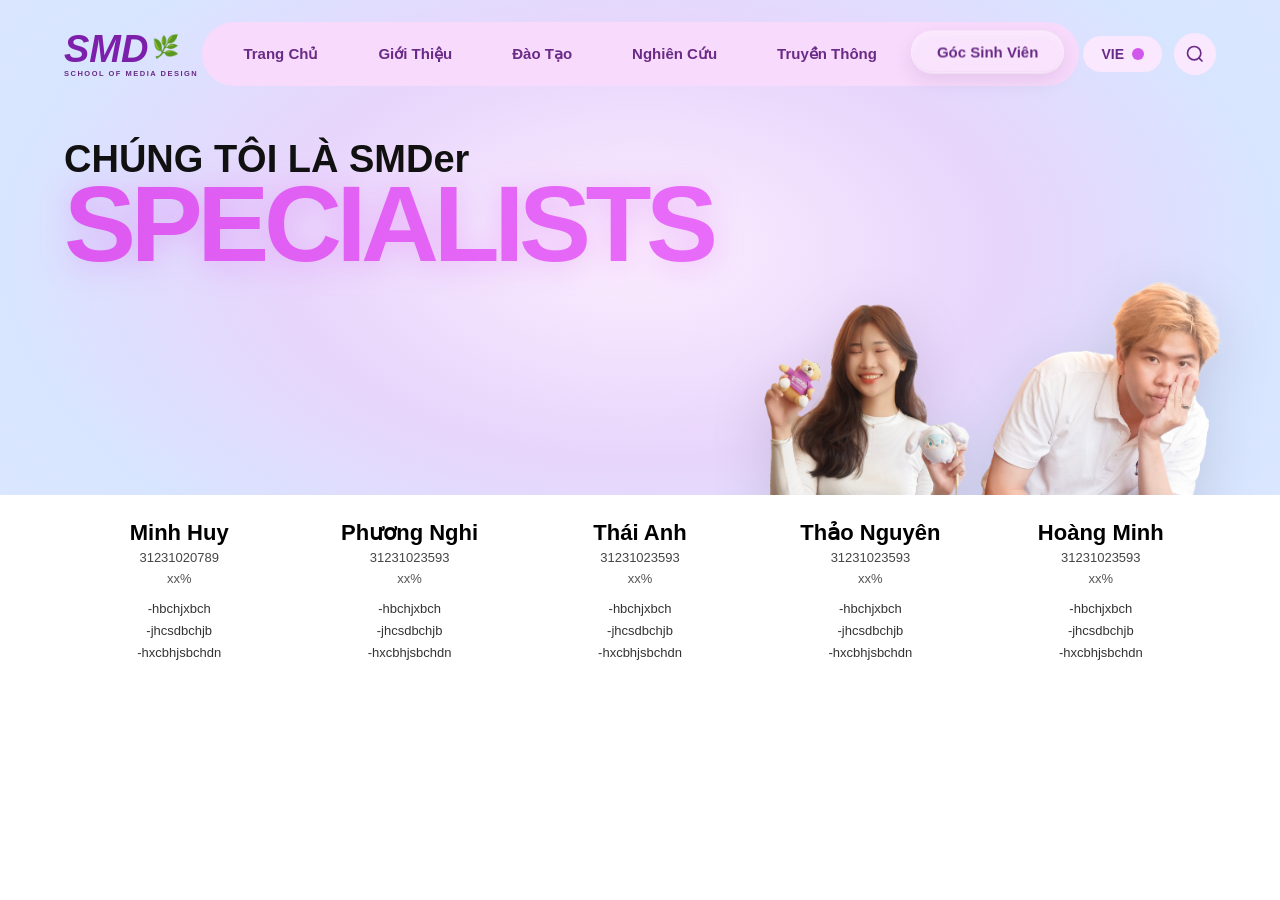
==== index.html @ 3d2f2a9f "init" ====
<!DOCTYPE html>
<html lang="vi">
<head>
    <meta charset="UTF-8">
    <meta name="viewport" content="width=device-width, initial-scale=1.0">
    <title>SMD - Specialists</title>
    <link rel="stylesheet" href="style.css">
</head>
<body>
    <div class="gradient-bg">
        <header>
            <div class="logo">
                <div class="logo-icon-wrap">
                    <span class="logo-main">SMD</span>
                    <span class="logo-leaf">🌿</span>
                </div>
                <span class="logo-sub">SCHOOL OF MEDIA DESIGN</span>
            </div>
            <nav>
                <ul>
                    <li><a href="#">Trang Chủ</a></li>
                    <li><a href="#">Giới Thiệu</a></li>
                    <li><a href="daotao.html">Đào Tạo</a></li>
                    <li><a href="#">Nghiên Cứu</a></li>
                    <li><a href="#">Truyền Thông</a></li>
                    <li class="active"><a href="daotao.html">Góc Sinh Viên</a></li>
                </ul>
            </nav>
            <div class="header-actions">
                <button class="lang-btn">VIE <span class="dot"></span></button>
                <button class="search-btn">
                    <svg width="20" height="20" viewBox="0 0 24 24" fill="none" stroke="currentColor" stroke-width="2">
                        <circle cx="11" cy="11" r="8"></circle>
                        <line x1="21" y1="21" x2="16.65" y2="16.65"></line>
                    </svg>
                </button>
            </div>
        </header>

        <section class="hero">
            <div class="hero-text">
                <h1>CHÚNG TÔI LÀ SMDer</h1>
                <h2 class="title-gradient">SPECIALISTS</h2>
            </div>
        </section>

        <!-- Ảnh thành viên nằm trong gradient-bg để nổi lên trên nền gradient -->
        <div class="members-photos">
            <div class="photo-slot">
                <img src="Minh Huy.png" alt="Minh Huy">
            </div>
            <div class="photo-slot">
                <img src="Phuong Nghi.png" alt="Phương Nghi">
            </div>
            <div class="photo-slot">
                <img src="Thai Anh.png" alt="Thai Anh">
            </div>
            <div class="photo-slot">
                <img src="Thao Nguyen.png" alt="Thảo Nguyên">
            </div>
            <div class="photo-slot">
                <img src="Hoang Minh.png" alt="Hoàng Minh">
            </div>
        </div>
    </div>

    <!-- Phần trắng phía dưới chứa thông tin thành viên -->
    <section class="team-info">
        <div class="member">
            <h3>Minh Huy</h3>
            <p class="student-id">31231020789</p>
            <p class="percent">xx%</p>
            <ul>
                <li>-hbchjxbch</li>
                <li>-jhcsdbchjb</li>
                <li>-hxcbhjsbchdn</li>
            </ul>
        </div>
        <div class="member">
            <h3>Phương Nghi</h3>
            <p class="student-id">31231023593</p>
            <p class="percent">xx%</p>
            <ul>
                <li>-hbchjxbch</li>
                <li>-jhcsdbchjb</li>
                <li>-hxcbhjsbchdn</li>
            </ul>
        </div>
        <div class="member">
            <h3>Thái Anh</h3>
            <p class="student-id">31231023593</p>
            <p class="percent">xx%</p>
            <ul>
                <li>-hbchjxbch</li>
                <li>-jhcsdbchjb</li>
                <li>-hxcbhjsbchdn</li>
            </ul>
        </div>
        <div class="member">
            <h3>Thảo Nguyên</h3>
            <p class="student-id">31231023593</p>
            <p class="percent">xx%</p>
            <ul>
                <li>-hbchjxbch</li>
                <li>-jhcsdbchjb</li>
                <li>-hxcbhjsbchdn</li>
            </ul>
        </div>
        <div class="member">
            <h3>Hoàng Minh</h3>
            <p class="student-id">31231023593</p>
            <p class="percent">xx%</p>
            <ul>
                <li>-hbchjxbch</li>
                <li>-jhcsdbchjb</li>
                <li>-hxcbhjsbchdn</li>
            </ul>
        </div>
    </section>

    <script src="script.js"></script>
</body>
</html>
---- style.css ----
/* Reset & Base Styles */
* {
    margin: 0;
    padding: 0;
    box-sizing: border-box;
    font-family: 'Inter', 'Segoe UI', sans-serif;
}

:root {
    --bg-pink: #F7DAFC; 
    --text-purple: #6a2b86;
    --accent-purple: #7c1faa;
    --glass-inner: rgba(255, 255, 255, 0.25);
    --btn-gradient: linear-gradient(90deg, #9b30ee, #cc55ff);
}

body {
    background-color: #ffffff;
    color: #000;
}

/* ===== GRADIENT BACKGROUND AREA ===== */
.gradient-bg {
    /* Điều chỉnh tâm gradient ra giữa một chút để màu tỏa đều đặn hơn */
    background: radial-gradient(ellipse at 50% 40%, #fbedfe 0%, #e8d5fc 40%, #d8e5ff 70%, #dce8ff 100%);
    position: relative;
    padding-bottom: 0;
}

/* ===== HEADER ===== */
header {
    display: flex;
    justify-content: space-between;
    align-items: center;
    padding: 22px 5%;
}

.logo {
    display: flex;
    flex-direction: column;
    color: #6a2b86;
}

.logo-icon-wrap {
    display: flex;
    align-items: center;
    gap: 4px;
}

.logo-main {
    font-size: 38px;
    font-weight: 900;
    font-style: italic;
    line-height: 1;
    color: #7c1faa;
}

.logo-leaf {
    font-size: 22px;
    margin-top: -4px;
}

.logo-sub {
    font-size: 7.5px;
    font-weight: 700;
    letter-spacing: 1.5px;
    color: #6a2b86;
    margin-top: 1px;
}

nav{
    color:#6a2b86;
    background-color: var(--bg-pink);
    padding: 10px 15px;
    border-radius: 60px;
    display: flex;
    align-items: center;
}

nav ul {
    display: flex;
    list-style: none;
    gap: 8px;
    margin: 0;
    padding: 0;
}

nav a {
     text-decoration: none;
    color: var(--text-purple);
    font-weight: 600;
    font-size: 15px;
    padding: 12px 25px;
    border-radius: 50px;
    transition: all 0.4s cubic-bezier(0.4, 0, 0.2, 1);
    border: 1px solid transparent;
    display: block;
}

nav li.active a, nav a:hover {
    background: var(--glass-inner);
    backdrop-filter: blur(15px);
    -webkit-backdrop-filter: blur(15px);
    color: var(--text-purple);
    border: 1px solid rgba(255, 255, 255, 0.35);
    box-shadow: 
        inset 0 4px 6px rgba(255, 255, 255, 0.2), 
        0 8px 20px rgba(90, 26, 97, 0.1),
        inset 0 -1px 1px rgba(0, 0, 0, 0.05);
    transform: translateY(-1.5px);
}

.header-actions {
    display: flex;
    align-items: center;
    gap: 12px;
}

.lang-btn {
    background-color: #fae8ff; /* Sửa màu nền cho khớp */
    border: none;
    padding: 10px 18px;
    border-radius: 30px;
    font-weight: 700;
    font-size: 14px;
    color: #6a2b86;
    display: flex;
    align-items: center;
    gap: 8px;
    cursor: pointer;
}

.lang-btn .dot {
    width: 12px;
    height: 12px;
    background-color: #d156eb;
    border-radius: 50%;
    display: inline-block;
}

.search-btn {
    background-color: #fae8ff; /* Đổi thành nền khối, bỏ viền */
    border: none;
    border-radius: 50%;
    width: 42px;
    height: 42px;
    display: flex;
    justify-content: center;
    align-items: center;
    cursor: pointer;
    color: #6a2b86;
}

/* ===== HERO SECTION ===== */
.hero {
    padding: 30px 5% 0px;
}

.hero-text h1 {
    font-size: 38px;
    font-weight: 600;
    color: #111;
    margin-bottom: -8px;
}

.title-gradient {
    font-size: 108px;
    font-weight: 800; /* Giảm nhẹ để nét chữ không bị thô */
    color: transparent;
    background: linear-gradient(90deg, #dd59f1, #f07aff);
    -webkit-background-clip: text;
    background-clip: text;
    text-transform: uppercase;
    
    /* CẢI THIỆN ĐỘ GỌN */
    line-height: 0.95;         /* Thu hẹp khoảng cách dòng */
    letter-spacing: -0.05em;   /* Ép các chữ cái sát lại nhau */
    
    /* HIỆU ỨNG */
    filter: drop-shadow(0 4px 15px rgba(210, 50, 240, 0.25)); /* Shadow gọn hơn */
}

/* ===== MEMBER PHOTOS ROW ===== */
.members-photos {
    display: grid;
    grid-template-columns: repeat(5, 20%);
    align-items: flex-end;
    padding: 0 5%;
    position: relative;
    z-index: 1; /* Ảnh nổi lên trên nền trắng */
}

.photo-slot {
    display: flex;
    justify-content: center;
    align-items: flex-end;
}

.photo-slot img {
    width: 100%; /* Dùng width 100% thay vì fix cứng height để ảnh to đều theo màn hình */
    height: auto;
    max-height: 550px;
    object-fit: contain;
    object-position: bottom;
    display: block;
    filter: drop-shadow(0 12px 24px rgba(0,0,0,0.12));
    transform: scale(1.20); /* Phóng to ảnh ra một chút để chúng đứng sát/đè lên nhau giống bản mẫu */
    transform-origin: bottom center;
}

/* ===== TEAM INFO (Phần trắng chứa text) ===== */
.team-info {
    background-color: #ffffff;
    display: grid;
    grid-template-columns: repeat(5, 1fr);
    position: relative;
    z-index: 2; /* Nền trắng nằm dưới ảnh */
    margin-top: -127px; /* Kéo nền trắng lên ngang nửa người (điều chỉnh số này nếu cần) */
    padding: 25px 5% 50px; /* Tăng khoảng cách để chữ bị đẩy xuống dưới, không bị ảnh đè lên */
}

.member {
    text-align: center;
    display: flex;
    flex-direction: column;
    align-items: center;
}

.member h3 {
    font-size: 22px;
    font-weight: 800;
    color: #000; /* Trong bản thiết kế, tên các thành viên màu đen, không phải màu gradient */
    margin-bottom: 4px;
}

.member .student-id {
    font-size: 13px;
    color: #444;
    margin-bottom: 6px;
}

.member .percent {
    font-size: 13px;
    font-weight: 500;
    color: #555;
    margin-bottom: 12px;
}

.member ul {
    list-style: none;
    font-size: 13px;
    color: #333;
    line-height: 1.7;
    padding: 0;
}
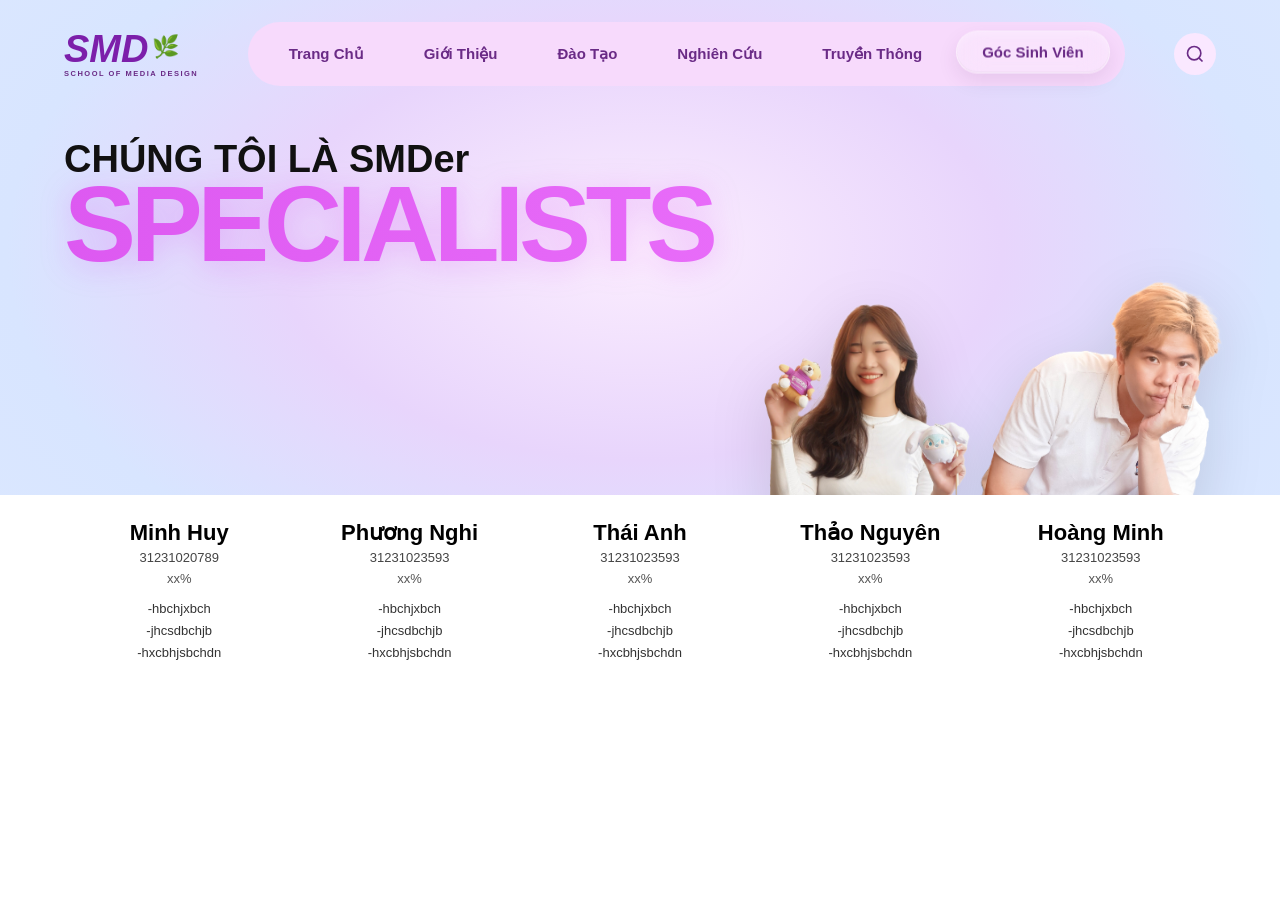
==== commit cf0125ab: "fig: trangchu fix bug: daotao" ====
--- a/index.html
+++ b/index.html
@@ -18,7 +18,7 @@
             </div>
             <nav>
                 <ul>
-                    <li><a href="#">Trang Chủ</a></li>
+                    <li><a href="trangchu.html">Trang Chủ</a></li>
                     <li><a href="#">Giới Thiệu</a></li>
                     <li><a href="daotao.html">Đào Tạo</a></li>
                     <li><a href="#">Nghiên Cứu</a></li>
@@ -27,7 +27,7 @@
                 </ul>
             </nav>
             <div class="header-actions">
-                <button class="lang-btn">VIE <span class="dot"></span></button>
+                <!-- <button class="lang-btn">VIE <span class="dot"></span></button> -->
                 <button class="search-btn">
                     <svg width="20" height="20" viewBox="0 0 24 24" fill="none" stroke="currentColor" stroke-width="2">
                         <circle cx="11" cy="11" r="8"></circle>
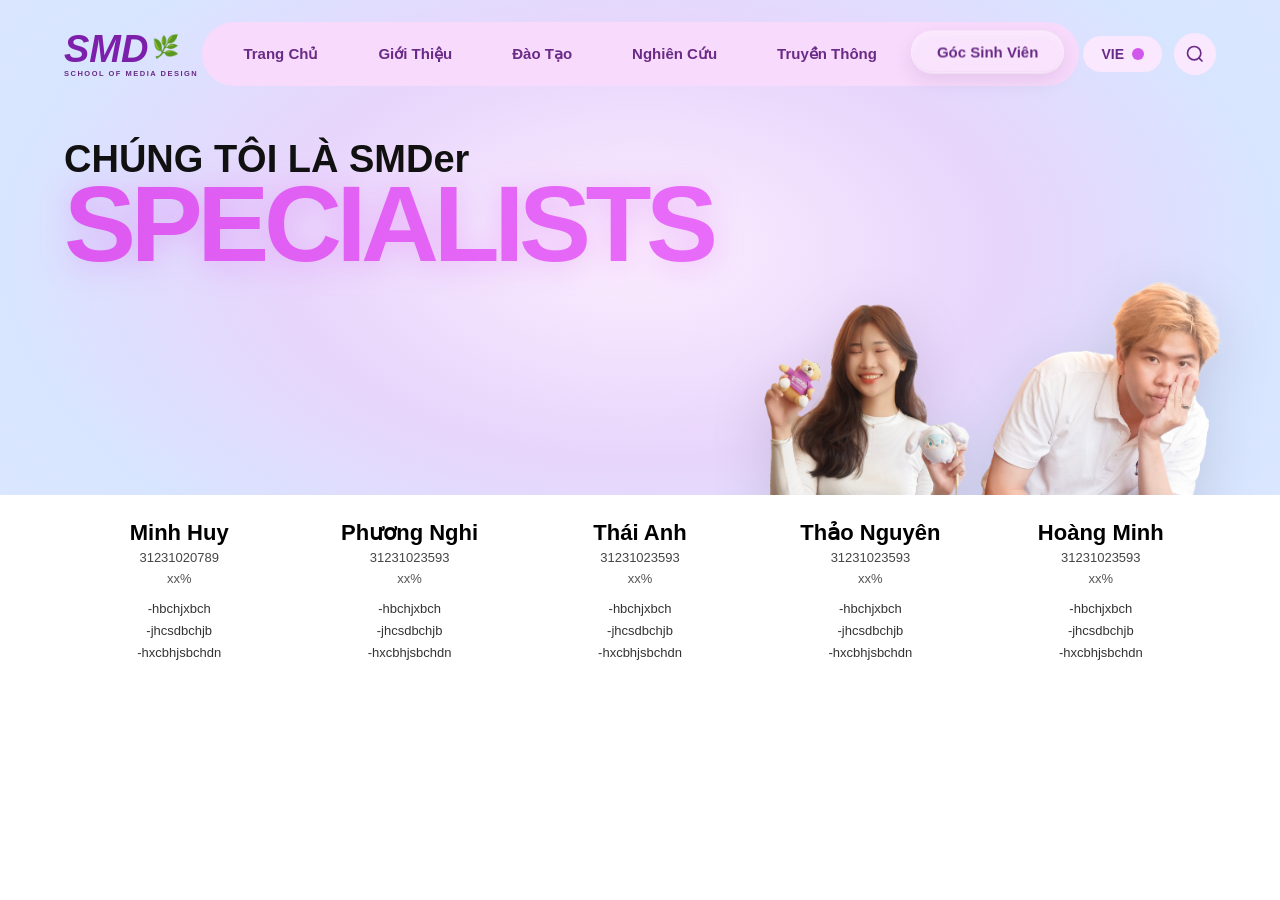
==== commit 63fd4f7d: "Merge pull request #2 from Kevildarknight/Kevil init tttk" ====
--- a/index.html
+++ b/index.html
@@ -18,16 +18,16 @@
             </div>
             <nav>
                 <ul>
-                    <li><a href="trangchu.html">Trang Chủ</a></li>
+                    <li><a href="#">Trang Chủ</a></li>
                     <li><a href="#">Giới Thiệu</a></li>
                     <li><a href="daotao.html">Đào Tạo</a></li>
                     <li><a href="#">Nghiên Cứu</a></li>
-                    <li><a href="#">Truyền Thông</a></li>
+                    <li><a href="truyen_thong.html">Truyền Thông</a></li>
                     <li class="active"><a href="daotao.html">Góc Sinh Viên</a></li>
                 </ul>
             </nav>
             <div class="header-actions">
-                <!-- <button class="lang-btn">VIE <span class="dot"></span></button> -->
+                <button class="lang-btn">VIE <span class="dot"></span></button>
                 <button class="search-btn">
                     <svg width="20" height="20" viewBox="0 0 24 24" fill="none" stroke="currentColor" stroke-width="2">
                         <circle cx="11" cy="11" r="8"></circle>
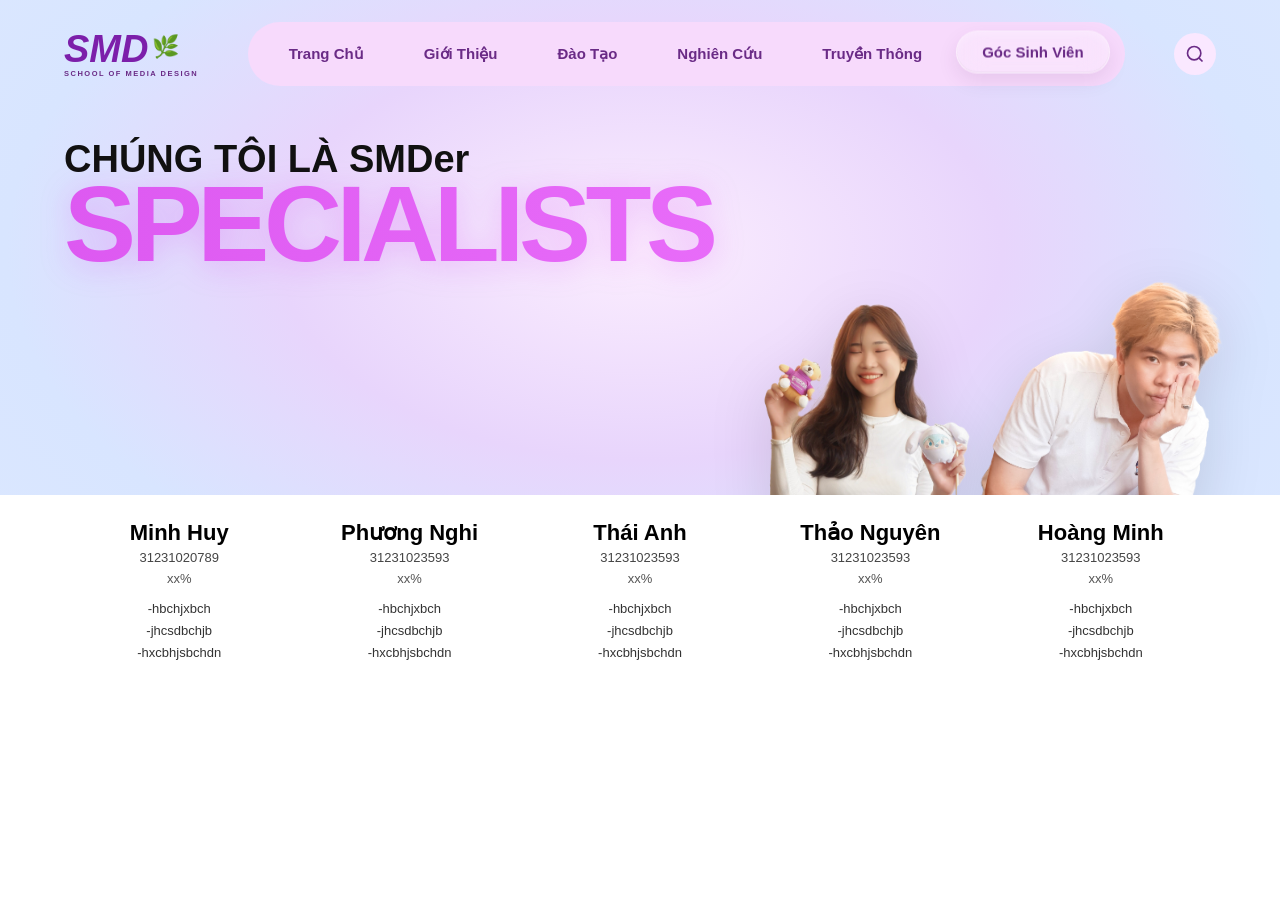
==== commit 13311ccd: "Merge remote-tracking branch 'origin/main' into dxng_web" ====
--- a/index.html
+++ b/index.html
@@ -18,7 +18,7 @@
             </div>
             <nav>
                 <ul>
-                    <li><a href="#">Trang Chủ</a></li>
+                    <li><a href="trangchu.html">Trang Chủ</a></li>
                     <li><a href="#">Giới Thiệu</a></li>
                     <li><a href="daotao.html">Đào Tạo</a></li>
                     <li><a href="#">Nghiên Cứu</a></li>
@@ -27,7 +27,7 @@
                 </ul>
             </nav>
             <div class="header-actions">
-                <button class="lang-btn">VIE <span class="dot"></span></button>
+                <!-- <button class="lang-btn">VIE <span class="dot"></span></button> -->
                 <button class="search-btn">
                     <svg width="20" height="20" viewBox="0 0 24 24" fill="none" stroke="currentColor" stroke-width="2">
                         <circle cx="11" cy="11" r="8"></circle>
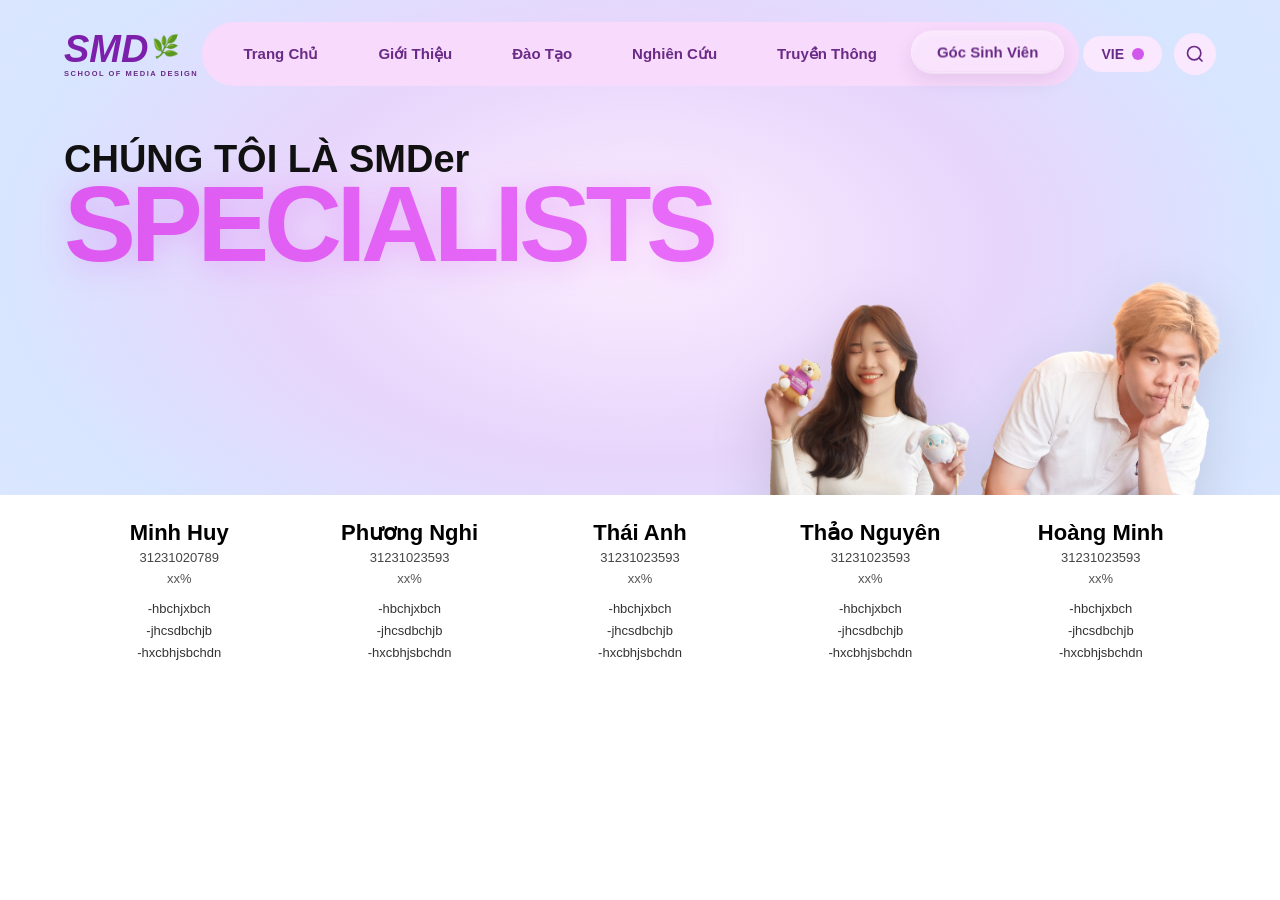
==== commit d7d0452b: "Merge branch 'main' into Bao" ====
--- a/index.html
+++ b/index.html
@@ -18,7 +18,7 @@
             </div>
             <nav>
                 <ul>
-                    <li><a href="trangchu.html">Trang Chủ</a></li>
+                    <li><a href="#">Trang Chủ</a></li>
                     <li><a href="#">Giới Thiệu</a></li>
                     <li><a href="daotao.html">Đào Tạo</a></li>
                     <li><a href="#">Nghiên Cứu</a></li>
@@ -27,7 +27,7 @@
                 </ul>
             </nav>
             <div class="header-actions">
-                <!-- <button class="lang-btn">VIE <span class="dot"></span></button> -->
+                <button class="lang-btn">VIE <span class="dot"></span></button>
                 <button class="search-btn">
                     <svg width="20" height="20" viewBox="0 0 24 24" fill="none" stroke="currentColor" stroke-width="2">
                         <circle cx="11" cy="11" r="8"></circle>
